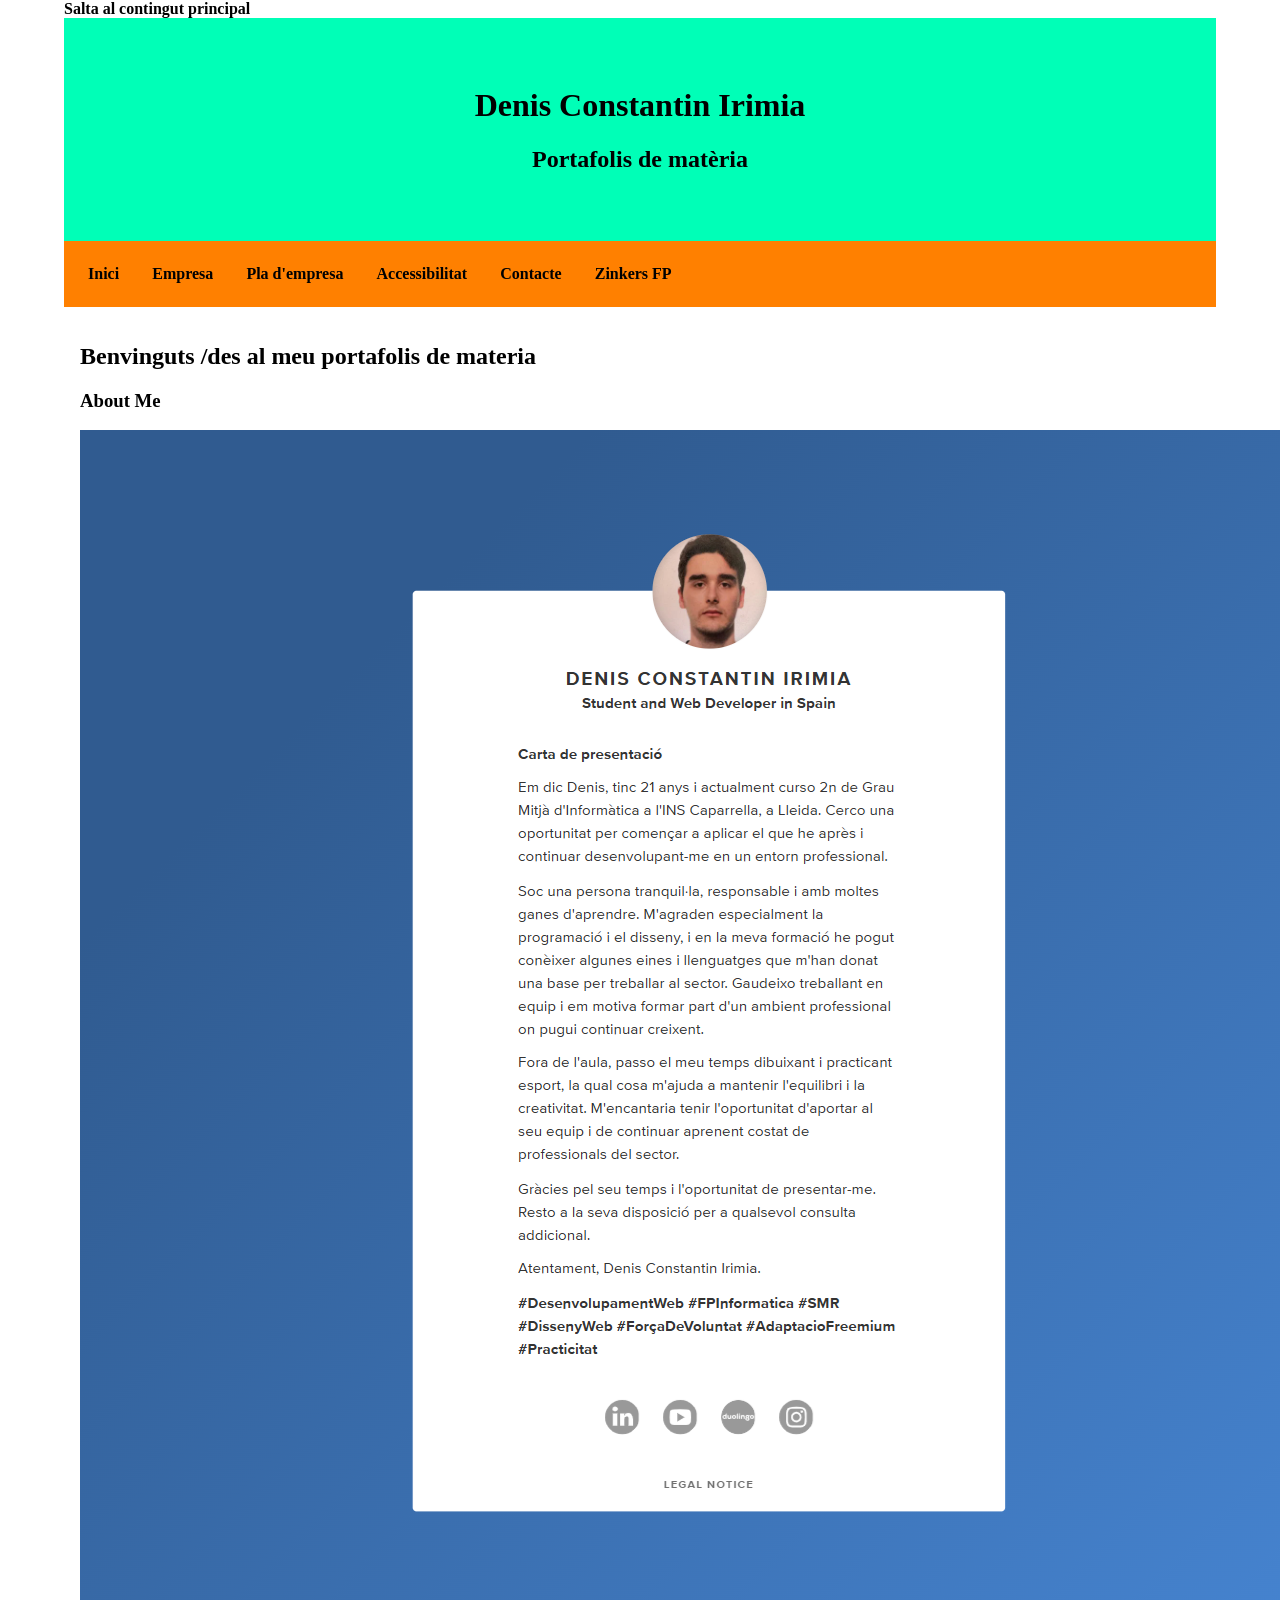
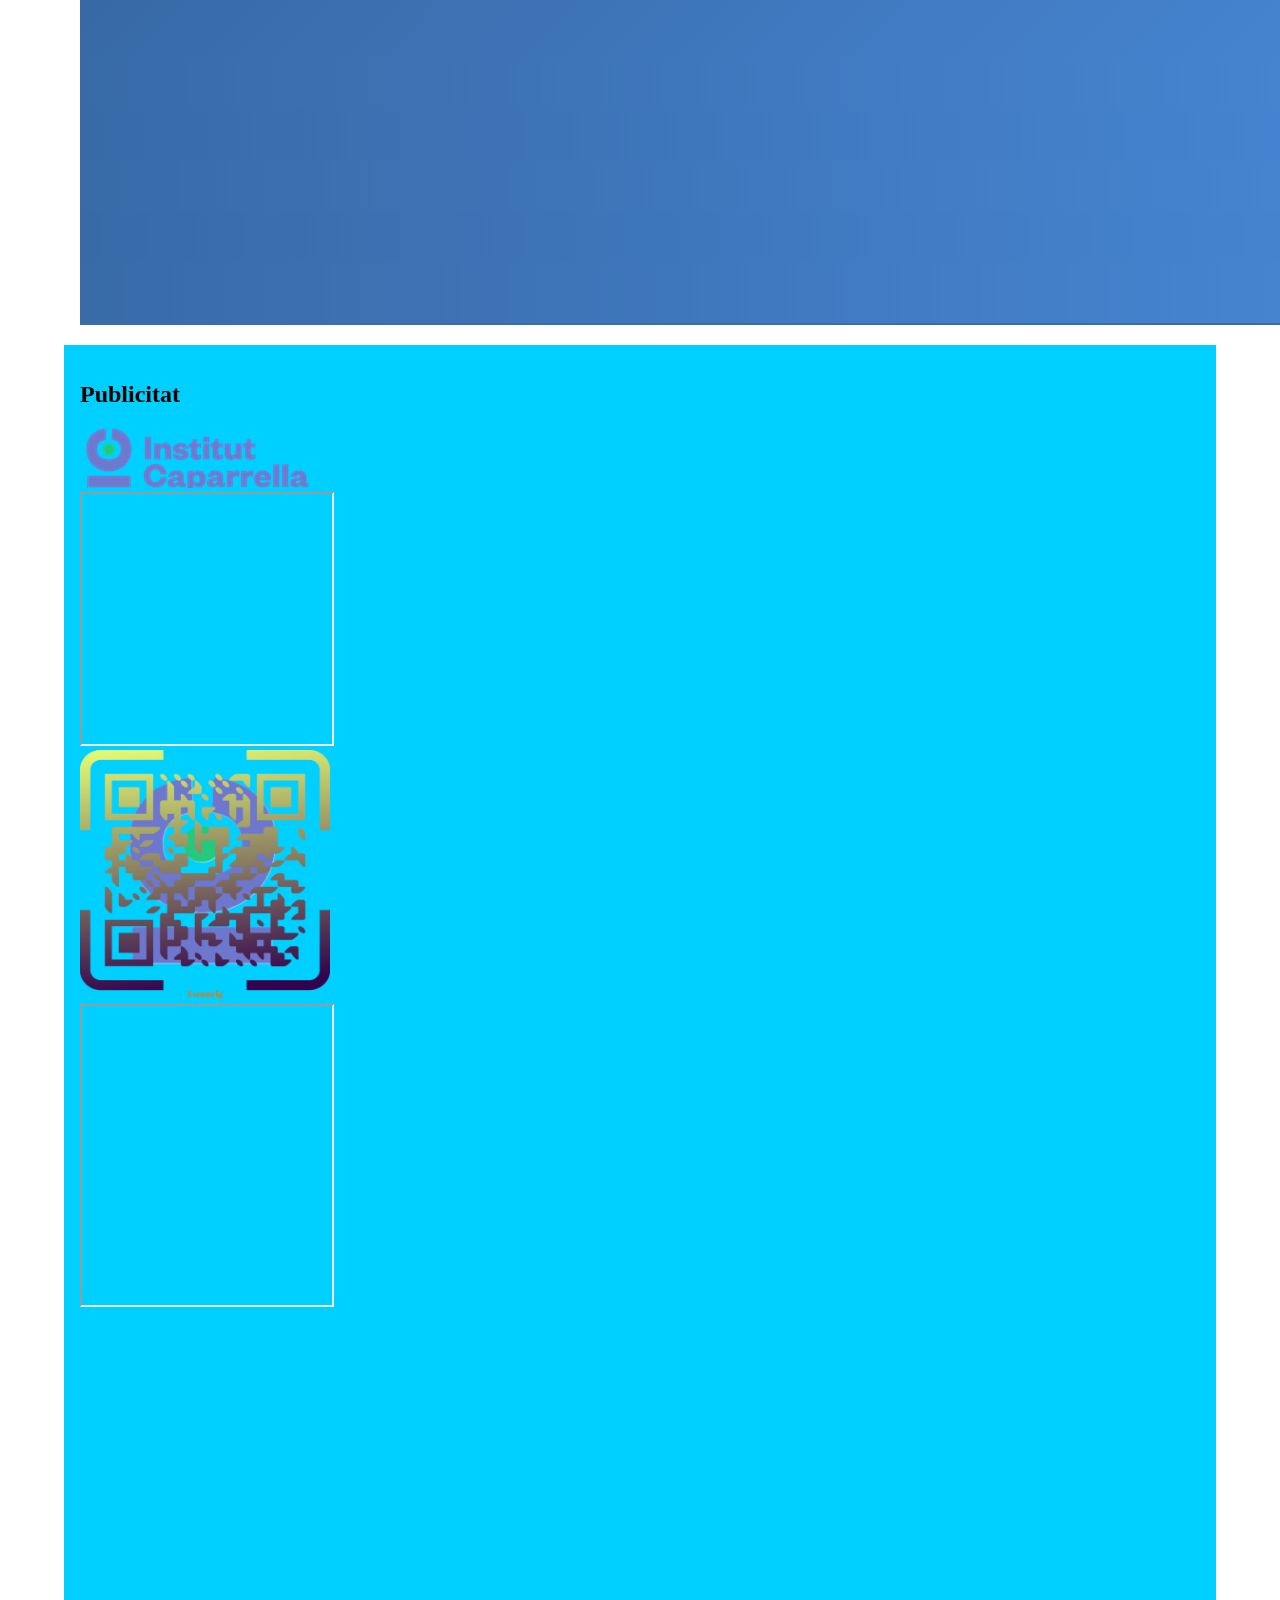
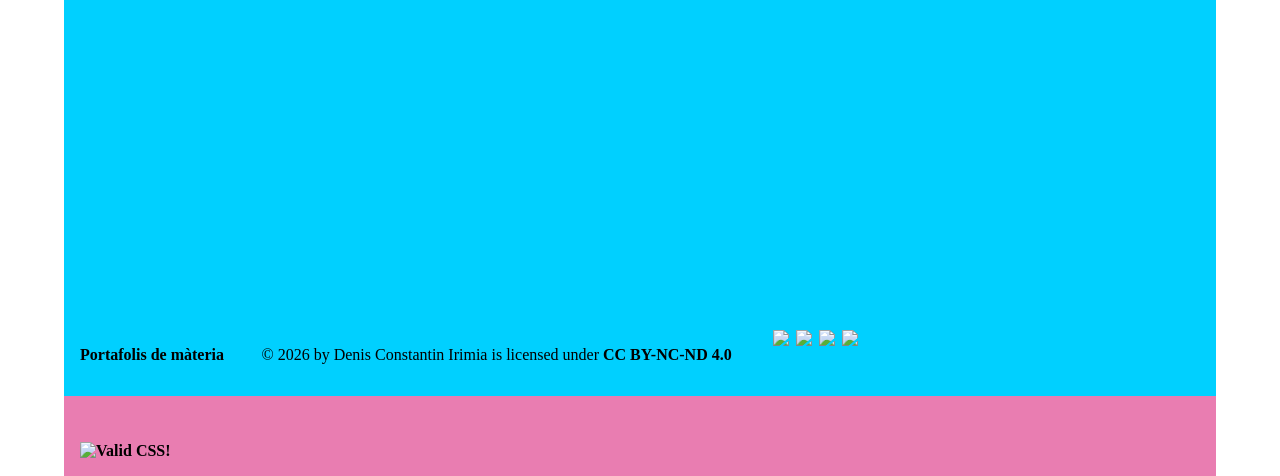
==== index.html @ 571da0cf "Add files via upload" ====
<!DOCTYPE html>
<html lang="ca">

<head>
    <meta charset="UTF-8">
    <meta name="author" content="Denis Constantin Irimia">
    <meta name="title" content="Portafolis de matèria">
    <meta name="description" content="Portafolis de matèria d'en Denis Constantin Irimia">
    <title>pagina inici de portafoli</title>
    <link rel="stylesheet" type="text/css" href="estil1.css">
</head>

<body>
    <a href="#contingut">Salta al contingut principal</a>

    <header>
        <h1>Denis Constantin Irimia</h1>
        <h2>Portafolis de matèria</h2>
    </header>

    <nav>
      <ul>
           <li><a  href="index.html">Inici</a></li>
            <li><a href="empresa.html">Empresa</a></li>
            <li><a href="Pla_d’empresa.html">Pla d'empresa</a></li>
            <li><a href="Accessibilitat.html">Accessibilitat</a></li>
            <li><a href="Contacte.html">Contacte</a></li>
            <li class="desplegable">
              <a href="Zinkers_FP.html">Zinkers FP</a>
              <ul class="sub-menu">
                   <li><a href="Zinkers_FP.html">Som sostenibles</a></li>
                  <li><a href="som_transparencia.html">Som transparència</a></li>
                  
             </ul>
         </li>
      </ul>
    </nav>

    <main id="contingut">
        <h2> Benvinguts /des al meu portafolis de materia</h2>
        <h3>About Me</h3>
        <img src="fotos/Irimia.aboutme2.png" alt="Captura de pantalla del perfil de About.me de Denis Irimia" class="aboutme">


    </main>
    <aside>
        <h2>Publicitat</h2>
        <img src="fotos/logoIns.png" alt="Logotip de l'Institut Caparrella" class="logoIns">
        <br>
        <iframe title="Mapa de ubicación del Instituto Caparrella en Google Maps" src="https://acortar.link/5vtQcE" class="maps"></iframe>
        <br>
        <img src="fotos/QR6.png" alt="QR de l'Institut Caparrella" class="qr-code">
        <br>
        <iframe title="Predicció del temps a Lleida d'AEMET" src="https://tuit.cat/5eevE" class="aemet"></iframe>
        <br>
        <iframe title="Rellotge analògic en temps real" src="https://www.clocklink.com/html5embed.php?clock=005&amp;timezone=Andorra_AndorraLaVella&amp;color=green&amp;size=250&amp;Title=&amp;Message=&amp;Target=&amp;From=2026,1,1,0,0,0&amp;Color=green" class="clocklink"></iframe>
        <br>
        <iframe title="Fase de la lluna en temps real" src="https://tuit.cat/J7xkw" class="widget-moon" loading="lazy"></iframe>

<p>
  <a href="https://denisiri.neocities.org/">Portafolis de màteria</a> © 2026 by Denis Constantin Irimia is licensed under <a href="https://creativecommons.org/licenses/by-nc-nd/4.0/" target="_blank" rel="noopener">CC BY-NC-ND 4.0</a>
  <img src="https://mirrors.creativecommons.org/presskit/icons/cc.svg" alt="CC" style="max-width: 1em; max-height: 1em; margin-left: .2em;">
  <img src="https://mirrors.creativecommons.org/presskit/icons/by.svg" alt="BY" style="max-width: 1em; max-height: 1em; margin-left: .2em;">
  <img src="https://mirrors.creativecommons.org/presskit/icons/nc.svg" alt="NC" style="max-width: 1em; max-height: 1em; margin-left: .2em;">
  <img src="https://mirrors.creativecommons.org/presskit/icons/nd.svg" alt="ND" style="max-width: 1em; max-height: 1em; margin-left: .2em;">
</p>

    </aside>


    <footer>
<iframe 
  title="Contador de visitas web" src="https://counter6.optistats.ovh/private/contadorvisitasgratis.php?c=j6ftteuuqc2rrds3w9c7eb4hz2ec1jwf" class="counter6"></iframe>

    <a href="https://jigsaw.w3.org/css-validator/check/referer">
        <img style="border:0;width:88px;height:31px" src="https://jigsaw.w3.org/css-validator/images/vcss-blue"
            alt="Valid CSS!">
    </a>
    </footer>

</body>
---- estil1.css ----
body {
    display: flex;
    flex-wrap: wrap;
    width: 90%;
    margin: 0 auto;
}

header {
    background-color: #00ffb7;
    width: 100%;
    text-align: center;
    padding: 3em 1em;
    margin: 0;
}
nav {
    background-color: #ff8000;
    width: 100%;
}


nav ul {
    display: flex;
    list-style: none;
    padding: 1.5em;
    margin: 0%;
}

nav ul li {
    margin-right: 3%;
}

nav ul li a {
    text-decoration: none;
    color: black;
    font-weight: bold;
}
main {
    width: 75%;
    padding: 1em;
    margin: 0;
}

aside {
    flex: 1;
    background-color: #00d0ff;
    padding:1em;
    margin: 0;
}

footer {
    background-color: #e97db1;
    width: 100%;
    
    padding: 1em;
    margin: 0%;
}

.presentacio{
    width:600px; height: 300px; }

.maps{
    width:250px; height: 250px; }

.video{
    width:600px; height: 300px; }

.zinkers{
    width:900px; height: 600px; }

.qr-code {
    width:250px; height: 250px; }
.aemet{
    width:250px; height: 299px; }

.clocklink {
    width: 250px; height: 250px; 
    border: 0; display: block; }
.widget-moon {
    width:250px; height: 335px; 
    border: 0; display: block; }

.counter6 {
    width:171px; height: 30px;
    border: 0; display: block; }

.forms {
    width:600px; height: 1730px; }
.canva {
    width:600px; height: 1500px; }


.descarrega::before {
  content: "📥 " / "";
}


.desplegable { position: relative; }
.desplegable ul { display: none; position: absolute; background-color: #ff8000; white-space: nowrap; }
.desplegable:hover ul { display: block; }
nav ul li, a {
margin-right: 3%;
text-decoration: none;
color: black;
font-weight: bold;
white-space: nowrap; }


 
table, th, td {
    border: 1px solid gray;
}
 
th, td {
    padding: 6px;
    text-align: left;
}
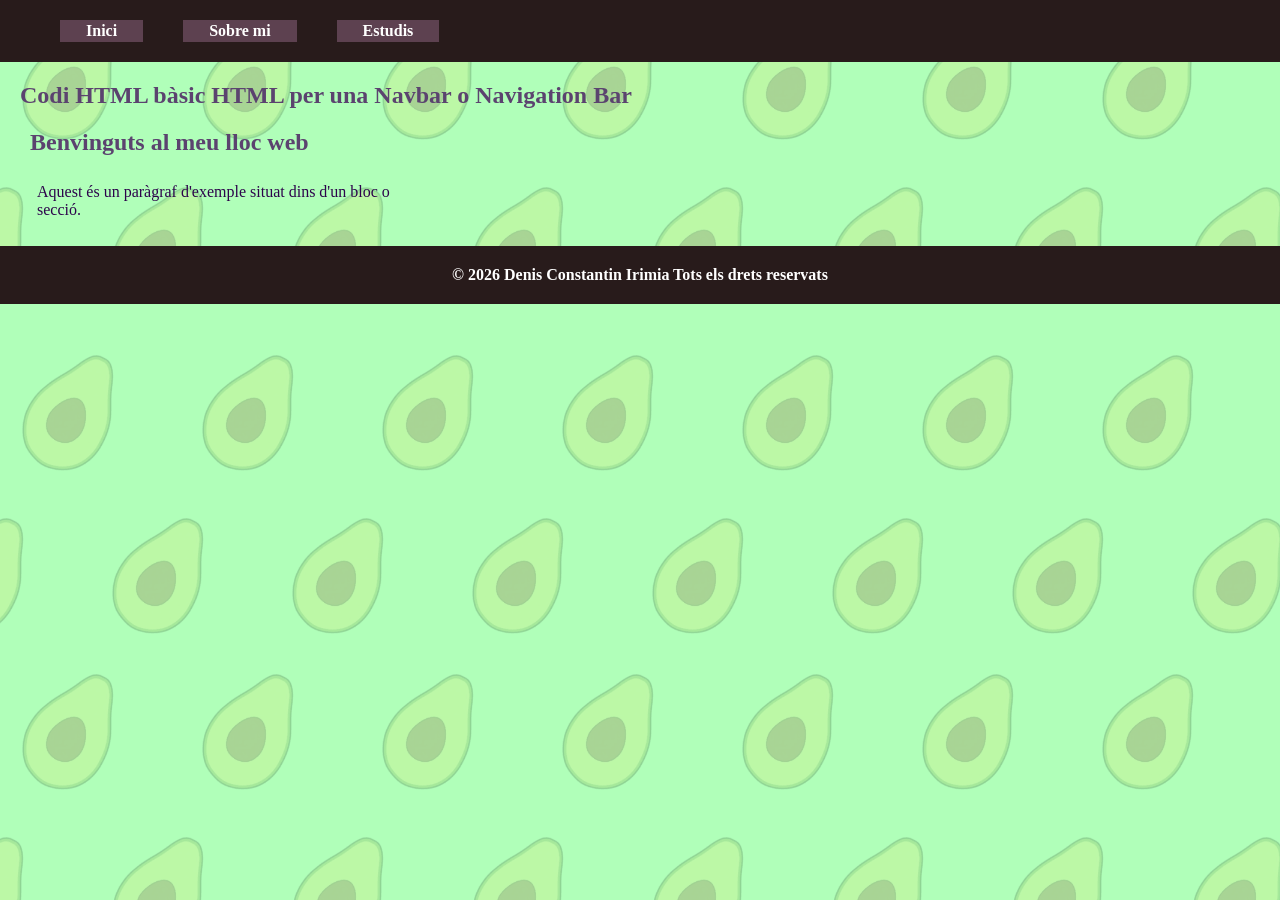
==== commit 3f257f93: "Add files via upload" ====
--- a/index.html
+++ b/index.html
@@ -2,80 +2,36 @@
 <html lang="ca">
 
 <head>
-    <meta charset="UTF-8">
-    <meta name="author" content="Denis Constantin Irimia">
-    <meta name="title" content="Portafolis de matèria">
-    <meta name="description" content="Portafolis de matèria d'en Denis Constantin Irimia">
-    <title>pagina inici de portafoli</title>
-    <link rel="stylesheet" type="text/css" href="estil1.css">
+    <meta charset="UTF-8" />
+    <meta name="viewport" content="width=device-width, initial-scale=1.0">
+    <title>El meu portfolio</title>
+    <link rel="stylesheet" href="css/style.css">
+
 </head>
 
 <body>
-    <a href="#contingut">Salta al contingut principal</a>
+    <!-- Cabecera de la página -->
+    <header>
+        <nav>
+            <ul>
+                <li><a href="../index.html">Inici</a></li>
+                <li><a href="pages/sobre_mi.html">Sobre mi</a></li>
+                <li><a href="pages/Estudis.html">Estudis</a></li>
+            </ul>
+        </nav>
 
-    <header>
-        <h1>Denis Constantin Irimia</h1>
-        <h2>Portafolis de matèria</h2>
+        <h2>Codi HTML bàsic HTML per una Navbar o Navigation Bar</h2>
     </header>
 
-    <nav>
-      <ul>
-           <li><a  href="index.html">Inici</a></li>
-            <li><a href="empresa.html">Empresa</a></li>
-            <li><a href="Pla_d’empresa.html">Pla d'empresa</a></li>
-            <li><a href="Accessibilitat.html">Accessibilitat</a></li>
-            <li><a href="Contacte.html">Contacte</a></li>
-            <li class="desplegable">
-              <a href="Zinkers_FP.html">Zinkers FP</a>
-              <ul class="sub-menu">
-                   <li><a href="Zinkers_FP.html">Som sostenibles</a></li>
-                  <li><a href="som_transparencia.html">Som transparència</a></li>
-                  
-             </ul>
-         </li>
-      </ul>
-    </nav>
+    <!-- Contenido principal -->
+    <div class="contingut-principal">
+        <h2>Benvinguts al meu lloc web</h2>
+        <p>Aquest és un paràgraf d'exemple situat dins d'un bloc o secció.</p>
 
-    <main id="contingut">
-        <h2> Benvinguts /des al meu portafolis de materia</h2>
-        <h3>About Me</h3>
-        <img src="fotos/Irimia.aboutme2.png" alt="Captura de pantalla del perfil de About.me de Denis Irimia" class="aboutme">
+    </div>
 
+    <!-- Pié de página -->
+    <footer> &copy; 2026 Denis Constantin Irimia Tots els drets reservats</footer>
+</body>
 
-    </main>
-    <aside>
-        <h2>Publicitat</h2>
-        <img src="fotos/logoIns.png" alt="Logotip de l'Institut Caparrella" class="logoIns">
-        <br>
-        <iframe title="Mapa de ubicación del Instituto Caparrella en Google Maps" src="https://acortar.link/5vtQcE" class="maps"></iframe>
-        <br>
-        <img src="fotos/QR6.png" alt="QR de l'Institut Caparrella" class="qr-code">
-        <br>
-        <iframe title="Predicció del temps a Lleida d'AEMET" src="https://tuit.cat/5eevE" class="aemet"></iframe>
-        <br>
-        <iframe title="Rellotge analògic en temps real" src="https://www.clocklink.com/html5embed.php?clock=005&amp;timezone=Andorra_AndorraLaVella&amp;color=green&amp;size=250&amp;Title=&amp;Message=&amp;Target=&amp;From=2026,1,1,0,0,0&amp;Color=green" class="clocklink"></iframe>
-        <br>
-        <iframe title="Fase de la lluna en temps real" src="https://tuit.cat/J7xkw" class="widget-moon" loading="lazy"></iframe>
-
-<p>
-  <a href="https://denisiri.neocities.org/">Portafolis de màteria</a> © 2026 by Denis Constantin Irimia is licensed under <a href="https://creativecommons.org/licenses/by-nc-nd/4.0/" target="_blank" rel="noopener">CC BY-NC-ND 4.0</a>
-  <img src="https://mirrors.creativecommons.org/presskit/icons/cc.svg" alt="CC" style="max-width: 1em; max-height: 1em; margin-left: .2em;">
-  <img src="https://mirrors.creativecommons.org/presskit/icons/by.svg" alt="BY" style="max-width: 1em; max-height: 1em; margin-left: .2em;">
-  <img src="https://mirrors.creativecommons.org/presskit/icons/nc.svg" alt="NC" style="max-width: 1em; max-height: 1em; margin-left: .2em;">
-  <img src="https://mirrors.creativecommons.org/presskit/icons/nd.svg" alt="ND" style="max-width: 1em; max-height: 1em; margin-left: .2em;">
-</p>
-
-    </aside>
-
-
-    <footer>
-<iframe 
-  title="Contador de visitas web" src="https://counter6.optistats.ovh/private/contadorvisitasgratis.php?c=j6ftteuuqc2rrds3w9c7eb4hz2ec1jwf" class="counter6"></iframe>
-
-    <a href="https://jigsaw.w3.org/css-validator/check/referer">
-        <img style="border:0;width:88px;height:31px" src="https://jigsaw.w3.org/css-validator/images/vcss-blue"
-            alt="Valid CSS!">
-    </a>
-    </footer>
-
-</body>+</html>
--- a/css/style.css
+++ b/css/style.css
@@ -0,0 +1,112 @@
+body {
+	background-image: url('../images/aguacates_seamless_suave.gif');
+
+	margin: 0;
+}
+
+/* Estils del menú */
+nav ul {
+	margin: 0;
+	list-style: none;
+	background-color: rgb(40, 27, 27);
+	overflow: hidden;
+}
+
+nav ul li {
+	margin: 20px;
+	float: left;
+}
+
+nav ul li a {
+	text-decoration: none;
+	color: white;
+	font-weight: bold;
+}
+
+/* Estils del footer */
+
+footer {
+	padding: 20px;
+	background-color: rgb(40, 27, 27);
+	color: white;
+	font-weight: bold;
+	text-align: center;
+}
+
+
+
+p {
+	width: 400px;
+}
+h1, h2, h3, p { margin: 20p; color: rgb(77, 1, 124);}
+h2 { margin: 20px; color: rgb(91, 67, 111);}
+h4 { margin: 25px; color: rgb(147, 61, 196);}
+p { margin: 27px; color: rgb(44, 4, 75);}
+
+
+img {
+	width:90px; height: 125px;
+    border-radius: 25px;
+    border: 3px solid black;
+    box-shadow: 3px 3px 20px 3px #000000;
+    margin: 10px;
+}
+
+li {
+	list-style-type: none;
+	background-color: rgb(93, 65, 80);
+	overflow: hidden;
+	float: left;
+}
+
+li a {
+	display: block;
+	padding: 2px 26px;
+}
+
+.contingut-principal {
+	margin: 10px;
+	color: #333333;
+	width: 800px;
+}
+
+.img-principal {
+	margin-right: 20px;
+	border-radius: 15px;
+	border: 5px solid rgb(0, 0, 0);
+	box-shadow: 5px 5px 15px 5px #000000;
+}
+
+.img-secundaria {
+	border-radius: 15px;
+	border: 5px solid rgb(0, 0, 0);
+	width: 100px;
+}
+
+
+.contenedor-tarjetas {
+  display: flex;
+  padding: 20px;
+}
+
+.tarjeta-texto {
+   margin: 10px;
+   background-color: rgb(215, 213, 213);
+  
+  width:330px; height: 120px;
+  
+  padding: 25px;
+  border-radius: 20px;
+  border: 1px solid #b5b5b5;
+  box-shadow: 3px 3px 20px 3px #000000;
+}
+
+table, th, td {
+    border: 1px solid gray;
+}
+
+.Seguretat { background-color: #c2e0c6; }
+.Projecte { background-color: #b3d9ff; }
+.Tutoria { background-color: #fff2b3; }
+.Optatiu { background-color: #f7c6d9; }
+.blanco { background-color: #fffdfe; }
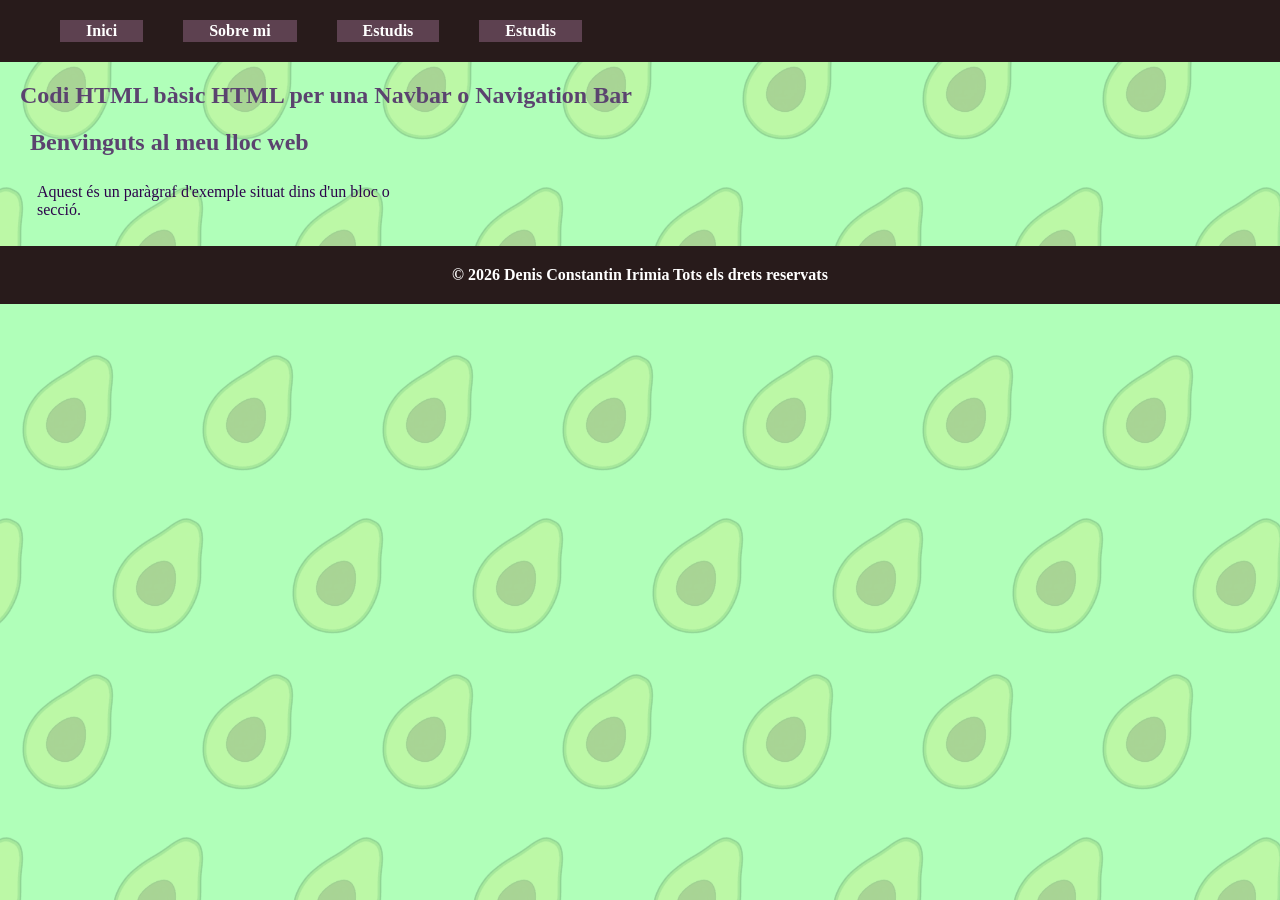
==== commit b3ab65f4: "Add files via upload" ====
--- a/index.html
+++ b/index.html
@@ -14,9 +14,10 @@
     <header>
         <nav>
             <ul>
-                <li><a href="../index.html">Inici</a></li>
+                <li><a href="index.html">Inici</a></li>
                 <li><a href="pages/sobre_mi.html">Sobre mi</a></li>
                 <li><a href="pages/Estudis.html">Estudis</a></li>
+                <li><a href="contacta.html">Estudis</a></li>
             </ul>
         </nav>
 
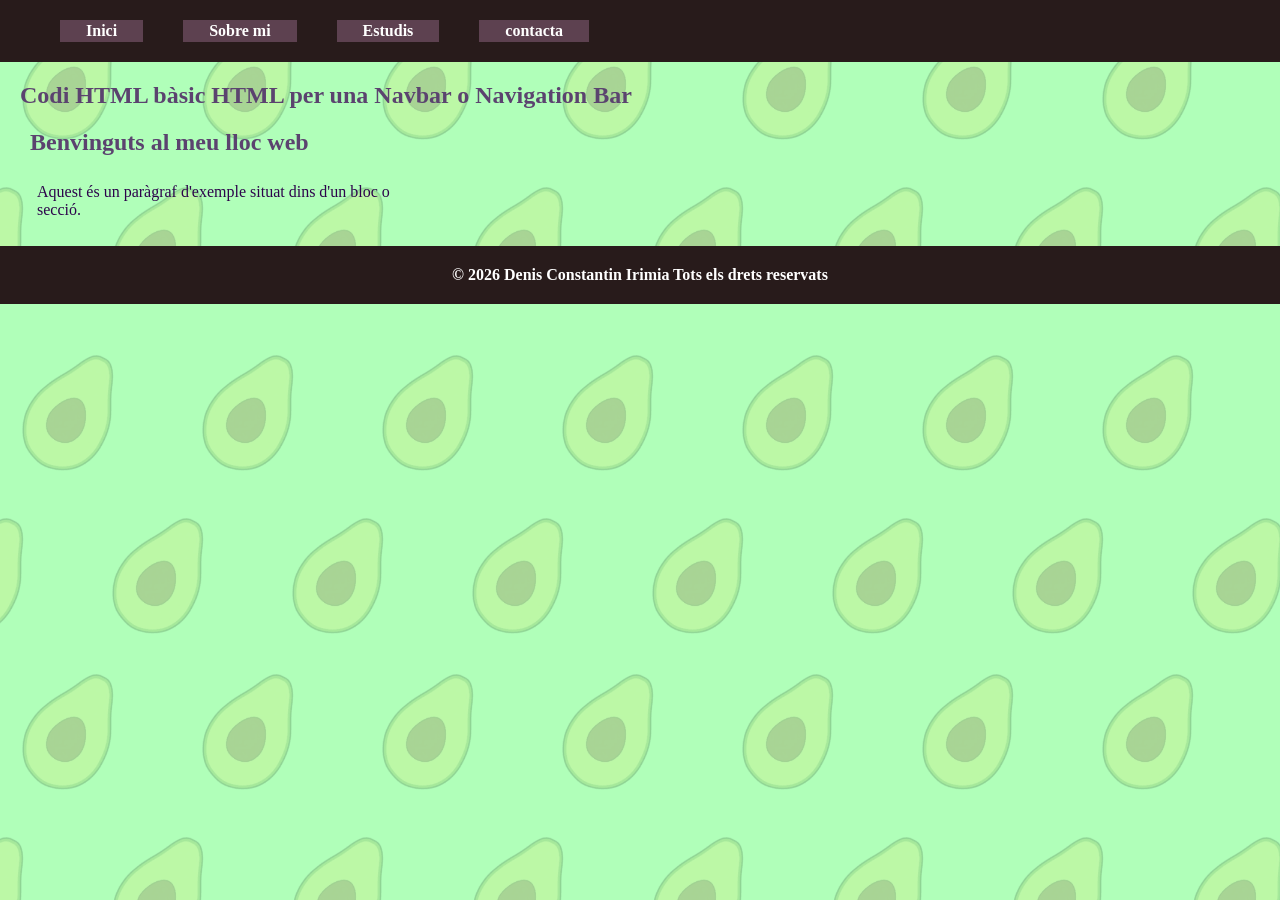
==== commit f44ee43a: "Add files via upload" ====
--- a/index.html
+++ b/index.html
@@ -17,7 +17,7 @@
                 <li><a href="index.html">Inici</a></li>
                 <li><a href="pages/sobre_mi.html">Sobre mi</a></li>
                 <li><a href="pages/Estudis.html">Estudis</a></li>
-                <li><a href="contacta.html">Estudis</a></li>
+                <li><a href="contacta.html">contacta</a></li>
             </ul>
         </nav>
 
